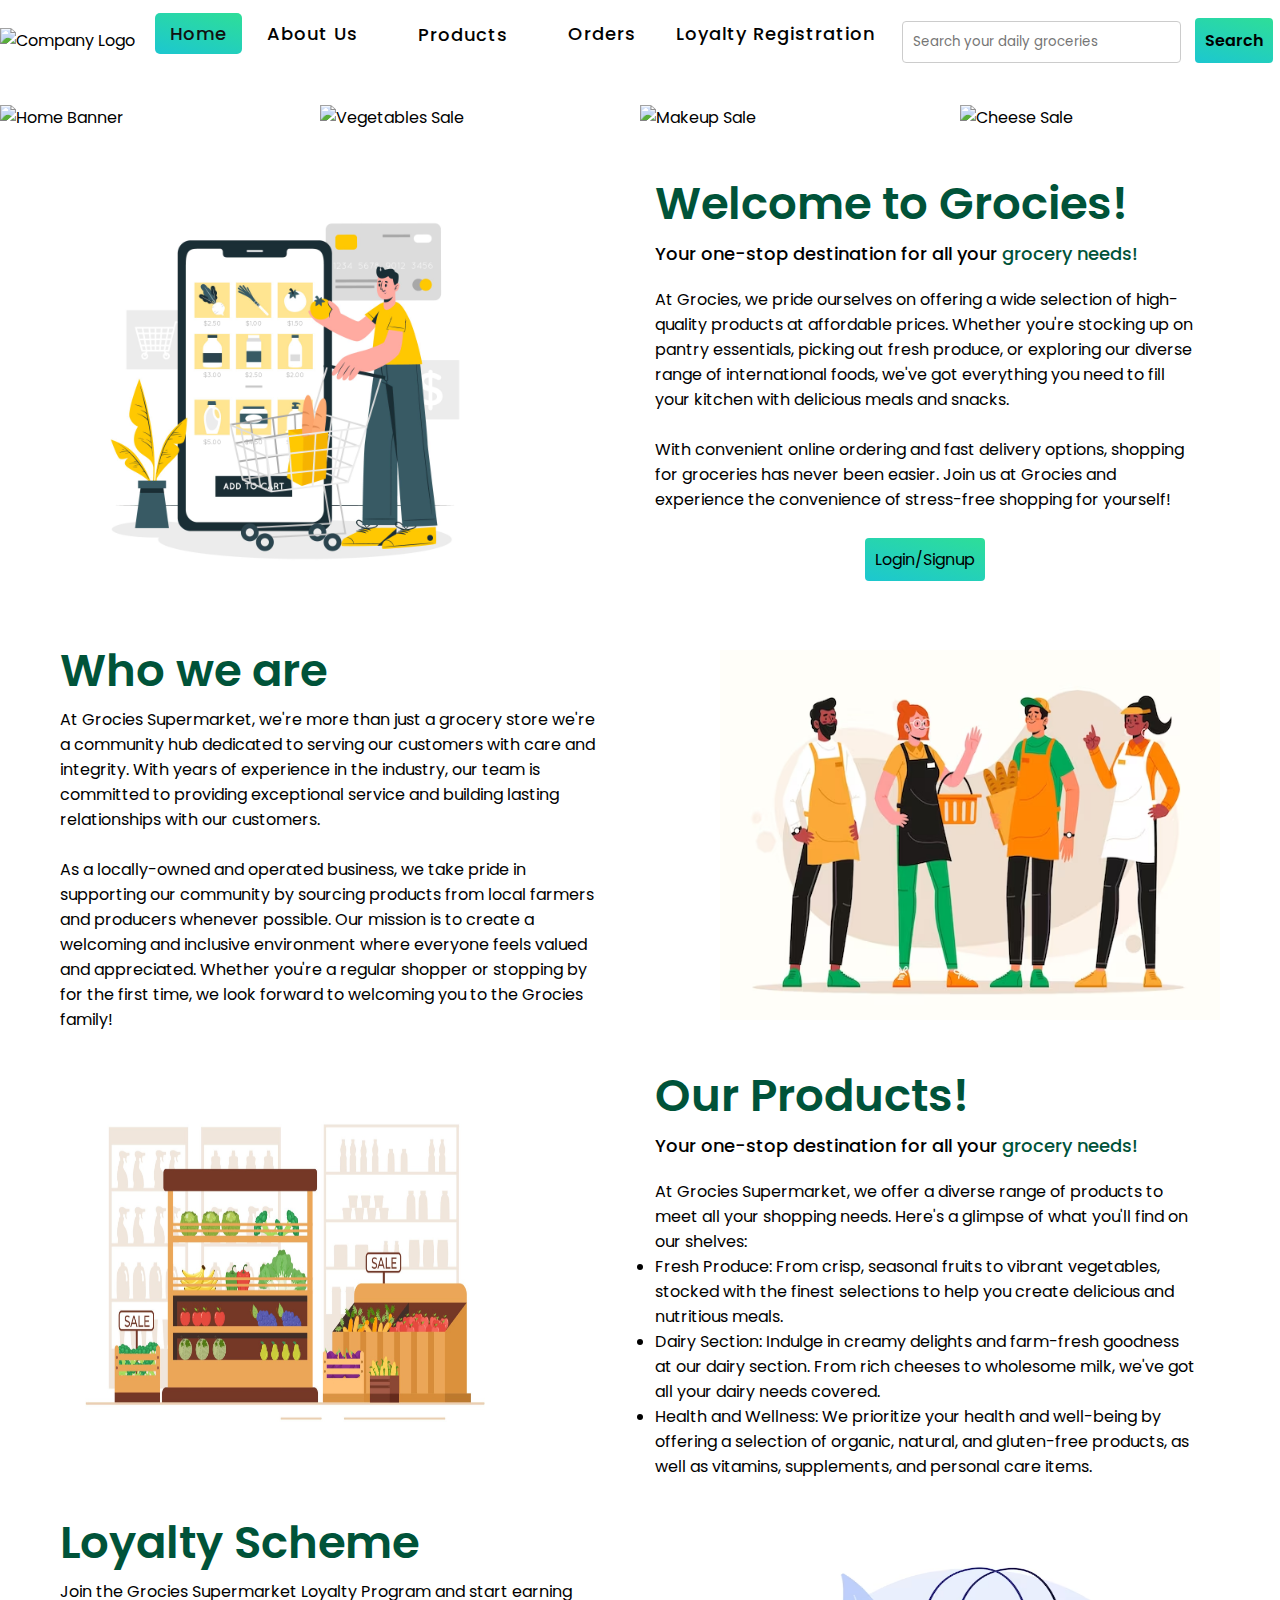
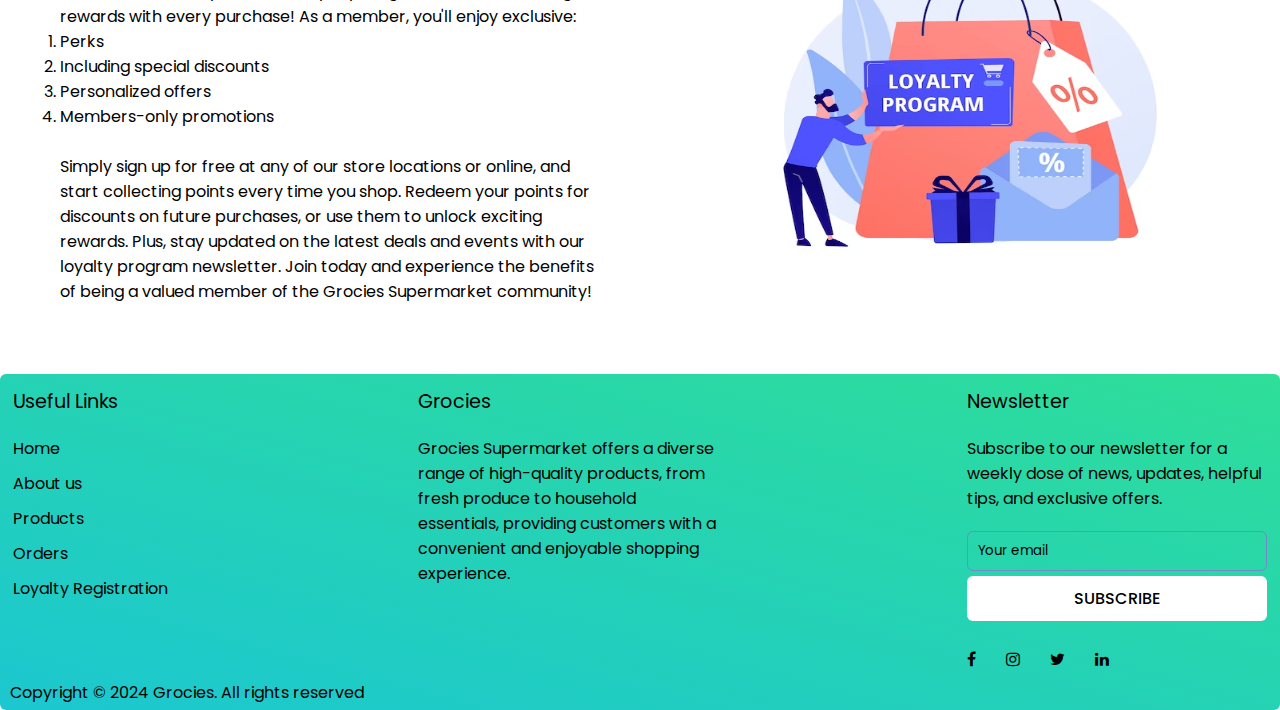
==== index.html @ 1a6c2f51 "Grocies Supermarket" ====
<!DOCTYPE html>
<html lang="en">
<head>
    <meta charset="UTF-8">
    <meta name="keywords" content="Supermarket,groceries,Grocies,fresh,produce">
    <meta name="viewport" content="width=device-width, initial-scale=1.0">
    <title>Home</title>
    <link rel="apple-touch-icon" sizes="180x180" href="images/favicon/apple-touch-icon.png">
    <link rel="icon" type="image/png" sizes="32x32" href="images/favicon/favicon-32x32.png">
    <link rel="icon" type="image/png" sizes="16x16" href="images/favicon/favicon-16x16.png">
    <link rel="mask-icon" href="images/favicon/safari-pinned-tab.svg" color="#5bbad5">
    <meta name="msapplication-TileColor" content="#da532c">
    <meta name="theme-color" content="#ffffff">
    <link rel="manifest" href="manifest.webmanifest">
    <link rel="stylesheet" href="css/index.css">
    <link rel="stylesheet" href="https://cdnjs.cloudflare.com/ajax/libs/font-awesome/5.15.2/css/all.min.css"/>
    <link rel="stylesheet" href="https://cdnjs.cloudflare.com/ajax/libs/font-awesome/4.7.0/css/font-awesome.min.css">
</head>
<body>
<header>
<!--Navigation bar-->
  <nav>
    <div>
        <img src="images/Logo.png" alt="Company Logo" class="logo">
      </div>
  <input type="checkbox" id="click">
  <label for="click" class="menu-btn">
    <i class="fas fa-bars"></i>
  </label>
  <ul>
    <li><a class="active" href="index.html">Home</a></li>
    <li><a href="Aboutus.html">About Us</a></li>
    <li><div class="dropdown">
      <button class="dropbtn"><a href="Products.html">Products</a></button>
      <div class="dropdown-content">
        <a href="veg.html">Vegetables</a>
        <a href="dairy.html">Dairy</a>
        <a href="cosmetics.html">Cosmetics</a>
      </div>
    </div>
  </div></li>
    <li><a href="orders.html">Orders</a></li>
    <li><a href="loyalty.html">Loyalty Registration</a></li>
  </ul>
  <div class="search">
    <input type="text" placeholder="Search your daily groceries" />
    <button type="button">Search</button>
  </div>
  <div>
</div>
</nav>
<br>
  <div class="container">
    <div class="wrapper">
        <img src="images/home banner.png" alt="Home Banner">
        <img src="images/vege sale.png" alt="Vegetables Sale">
        <img src="images/makeup sale.png" alt="Makeup Sale">
        <img src="images/cheese sale.png" alt="Cheese Sale">
    </div>
  </div>
</div>
</header>
<main>
  <!--Introduction content to the supermarket-->
  <section class="aboutus">
    <div class="about">
      <img src="images/Intro home.jpg" class="pic" alt="Shopping online at grocies">
      <div class="text">
        <h2>Welcome to Grocies!</h2>
        <h5>Your one-stop destination for all your<span> grocery needs!</span></h5>
          <p>At Grocies, we pride ourselves on offering a wide selection of high-quality products at affordable prices. Whether you're stocking up on pantry essentials, picking out fresh produce, or exploring our diverse range of international foods, we've got everything you need to fill your kitchen with delicious meals and snacks. <br><br>
          With convenient online ordering and fast delivery options, shopping for groceries has never been easier. Join us at Grocies and experience the convenience of stress-free shopping for yourself!</p>
          <div class="box">
            <a class="button" href="#popup1">Login/Signup</a>
          </div>
          <div id="popup1" class="overlay">
            <div class="popup">
                <a class="close" href="#">&times;</a>
                <form action="#" name="login/signup">
                    <h2>Login</h2>
                      <div class="input-field">
                      <input type="text" required>
                      <label>Enter your email</label>
                    </div>
                    <div class="input-field">
                      <input type="password" required>
                      <label>Enter your password</label>
                    </div>
                    <div class="forget">
                      <label for="remember">
                        <input type="checkbox" id="remember">
                        <p>Remember me</p>
                      </label>
                      <a href="#">Forgot password?</a>
                    </div>
                    <button type="submit">Log In</button>
                    <div class="register">
                      <p>Don't have an account? <a href="#">Register</a></p>
                    </div>
                  </form>
            </div>
          </div>
        </div>
    </div>
    <section>
      <div class="about2">
        <img src="images/supermarket-workers-collection-concept_52683-37013.avif" class="pic2" alt="Our team of workers">
        <div class="text">
          <h2>Who we are</h2>
            <p>At Grocies Supermarket, we're more than just a grocery store we're a community hub dedicated to serving our customers with care and integrity. With years of experience in the industry, our team is committed to providing exceptional service and building lasting relationships with our customers. <br><br>
            As a locally-owned and operated business, we take pride in supporting our community by sourcing products from local farmers and producers whenever possible. Our mission is to create a welcoming and inclusive environment where everyone feels valued and appreciated. Whether you're a regular shopper or stopping by for the first time, we look forward to welcoming you to the Grocies family!</p>
        </div>
      </div>
      <section>
        <div class="about">
        <img src="images/para2 img.jpg" class="pic" alt="Our produce">
        <div class="text">
          <h2>Our Products!</h2>
          <h5>Your one-stop destination for all your<span> grocery needs!</span></h5>
          <p>
            At Grocies Supermarket, we offer a diverse range of products to meet all your shopping needs. Here's a glimpse of what you'll find on our shelves:
            <ul><li>Fresh Produce: From crisp, seasonal fruits to vibrant vegetables, stocked with the finest selections to help you create delicious and nutritious meals.</li></ul>
            <ul><li>Dairy Section: Indulge in creamy delights and farm-fresh goodness at our dairy section. From rich cheeses to wholesome milk, we've got all your dairy needs covered.</li></ul>
            <ul><li>Health and Wellness: We prioritize your health and well-being by offering a selection of organic, natural, and gluten-free products, as well as vitamins, supplements, and personal care items.</li></ul>
          </p>
        </div>
      </div>
      <section>
        <div class="about2">
        <img src="images/loyalty.avif" class="pic2" alt="our loyalty program">
        <div class="text">
          <h2>Loyalty Scheme</h2>
          <p>Join the Grocies Supermarket Loyalty Program and start earning rewards with every purchase! As a member, you'll enjoy exclusive:
          <br>
          <ol>
          <li>Perks</li>
          <li>Including special discounts</li>
          <li>Personalized offers</li> 
          <li>Members-only promotions</li>
          </ol>
          <br>
          Simply sign up for free at any of our store locations or online, and start collecting points every time you shop. Redeem your points for discounts on future purchases, or use them to unlock exciting rewards. 
          Plus, stay updated on the latest deals and events with our loyalty program newsletter. Join today and experience the benefits of being a valued member of the Grocies Supermarket community!</p>
        </div>
      </div>
  </section>
</main>
  <!--Footer section-->
  <footer>
    <section class="footer">
      <div class="footer-row">
        <div class="footer-col">
          <h4>Useful Links</h4>
          <ul class="links">
            <li><a href="index.html">Home</a></li>
            <li><a href="Aboutus.html">About us</a></li>
            <li><a href="Products.html">Products</a></li>
            <li><a href="orders.html">Orders</a></li>
            <li><a href="loyalty.html">Loyalty Registration</a></li>
          </ul>
        </div>
        <div class="footer-col">
          <h4>Grocies</h4>
          <p class="links">
            Grocies Supermarket offers a diverse range of high-quality products, from fresh produce to household essentials, providing customers with a convenient and enjoyable shopping experience.
          </p>
        </div>
        <div class="footer-col">
          <h4>Newsletter</h4>
          <p>
            Subscribe to our newsletter for a weekly dose
            of news, updates, helpful tips, and
            exclusive offers.
          </p>
          <form action="#">
            <input type="text" placeholder="Your email" required>
            <button type="submit">SUBSCRIBE</button>
          </form>
          <div class="icons">
            <a href="https://www.facebook.com/"  class="fa fa-facebook" title="facebook logo"></a>
            <a href="https://www.instagram.com/" class="fa fa-instagram" title="instagram logo"></a>
            <a href="https://twitter.com/" class="fa fa-twitter" title="twitter logo"></a>
            <a href="https://www.linkedin.com/" class="fa fa-linkedin" title="linkedin logo"></a>
          </div>
        </div>
      </div>
      <div class="bottom-details">
        <div class="bottom_text">
          <p>Copyright © 2024 Grocies. All rights reserved</p>
        </div>
      </div>
    </section>
  <!-- References
  GeeksforGeeks. (2020). Programming a slideshow with HTML and CSS. [online] Available at: https://www.geeksforgeeks.org/programming-a-slideshow-with-html-and-css/.
  www.w3schools.com. (n.d.). How To Create a Popup Form With CSS. [online] Available at: https://www.w3schools.com/howto/howto_js_popup_form.asp.
  Image References
  Canva (2024). Canva. [online] Canva. Available at: https://www.canva.com/.
  versolabs.com. (n.d.). European Grocery Retailer: Personalizing the experience for online shoppers – VersoLabs. [online] Available at: https://versolabs.com/european-grocery-retailer-personalizing-the-experience-for-online-shoppers/ [Accessed 23 April 2024].
  Freepik. (n.d.). Premium Vector | Supermarket with shelves grocery items and full shopping cart products and consumers in illustration. [online] Available at: https://www.freepik.com/premium-vector/supermarket-with-shelves-grocery-items-full-shopping-cart-products-consumers-illustration_25163768.htm [Accessed 25 April 2024].-->
</footer>
</body>
</html>
---- css/index.css ----
@import url('https://fonts.googleapis.com/css2?family=Poppins:wght@200;300;400;500;600;700&display=swap');
/*General styling*/
*{
  margin: 0;
  padding: 0;
  box-sizing: border-box;
  font-family: 'Poppins', sans-serif;
} 

/*Navigation bar*/
nav{
  display: flex;
  height: 80px;
  width: 100%;
  background: #ffffff;
  align-items: center;
  justify-content: space-between;
  flex-wrap: wrap;
}
nav .logo{
  width: 150px;
}
nav ul{
  display: flex;
  flex-wrap: wrap;
  list-style: none;
}
nav ul li{
  margin: 0 5px;
}
nav ul li a{
  color: #020202;
  text-decoration: none;
  font-size: 18px;
  font-weight: 500;
  padding: 8px 15px;
  border-radius: 5px;
  letter-spacing: 1px;
  transition: all 0.3s ease;
}
nav ul li a.active,
nav ul li a:hover{
  color: #111;
  background: linear-gradient(375deg, #1cc7d0, #2ede98);
}
nav .menu-btn i{
  color: #fff;
  font-size: 22px;
  display: none;
}
input[type="checkbox"]{
  display: none;
}
.dropbtn {
  color: rgb(0, 0, 0);
  border: none;
  cursor: pointer;
  background: white;
  font-size: 18px;
  font-weight: 500;
  border-radius: 5px;
  letter-spacing: 1px;
  margin-top: -7%;
}

.buttons button:hover{
  color:rgb(3, 3, 3); 
}

.dropdown {
  position: relative;
  display: inline-block;
}

.dropbtn:hover{
  background: linear-gradient(375deg, #1cc7d0, #2ede98);
}

.dropdown-content {
  display: none;
  position: absolute;
  background-color: #f9f9f9;
  min-width: 160px;
  box-shadow: 0px 8px 16px 0px rgba(0,0,0,0.2);
  z-index: 1;
}

.dropdown-content a {
  color: black;
  padding: 12px 16px;
  text-decoration: none;
  display: block;
}

.dropdown-content a:hover {
  background: linear-gradient(375deg, #1cc7d0, #2ede98);
}

.dropdown:hover .dropdown-content {
  display: block;
}

.search input{
  padding: 10px;
  width: auto;
  border: 1px solid #ccc;
  border-radius: 4px;
  margin-right: 10px;
}

.search button {
  background: linear-gradient(375deg, #1cc7d0, #2ede98);
  color: rgb(0, 0, 0);
  padding: 10px 10px;
  border: none;
  border-radius: 4px;
  cursor: pointer;
}

.search button:hover{
  background: linear-gradient(375deg, #7eb9bc, #88cfb3);
  color:rgb(3, 3, 3);
}

@media (max-width: 920px) {
  .menu-btn{
    display: block;
    position: relative;
    justify-self: center;
  }
  nav .menu-btn i{
    display: block;
    color: #020202;
  }
  #click:checked ~ .menu-btn i:before{
    content: "\f00d";
    color: #111;
  }

  nav .logo{
    width: 120px;
  }

  nav ul{
    position: absolute;
    top: 80px;
    left: -300%;
    background: #ffffff;
    height: 100vh;
    display: block;
    transition: all 0.3s ease;
    box-shadow: 0px 8px 16px 0px rgba(0,0,0,0.2);
    text-align: center;
  }
  #click:checked ~ ul{
    left: 0;
  }
  nav ul li{
    width: 100%;
    margin: 10px 0;
  }
  nav ul li a{
    width: 100%;
    display: block;
    font-size: 20px;
  }
  #click:checked ~ ul li a{
    margin-left: 0px;
  }
  nav ul li a.active,
  nav ul li a:hover{
    background: none;
    color: #1cc7d0
  }

  .dropdown-content {
    display: block;
    position: relative;
    background-color: #ffffff;
    box-shadow: none;
    text-align: center;
  }
  .dropdown-content a:hover{
    background: none;
  }
  .dropbtn:hover{
    background: none;
  }
}

/*search bar in the nav bar*/
.search {
  align-items: center;
}

.search input{
  padding: 10px;
  width: fit-content;
  border: 1px solid #ccc;
  border-radius: 4px;
  margin-right: 10px;
}

.search button {
  background: linear-gradient(375deg, #1cc7d0, #2ede98);
  color: rgb(0, 0, 0);
  padding: 10px 10px;
  border: none;
  border-radius: 4px;
  cursor: pointer;
}

  .search button:hover{
    background: linear-gradient(375deg, #7eb9bc, #88cfb3);
    color:rgb(3, 3, 3);
  }

  /*banner slideshow*/
  .banner {
    position: relative;
    width: 100%;
    height: auto; 
    margin-top: 1%;
  }

  .container{
    width: 100%;
    position: relative;
    overflow: hidden;
    align-self: center;
    z-index: -2;
  }

  .wrapper{
    width: 100%;
    display: flex;
    animation: slide 16s infinite;
  }
  
  img{
    width: 100%;
  }
  
  @keyframes slide{
    0%{
        transform: translateX(0);
    }
    25%{
        transform: translateX(0);
    }
    30%{
        transform: translateX(-100%);
    }
    50%{
        transform: translateX(-100%);
    }
    55%{
        transform: translateX(-200%);
    }
    75%{
        transform: translateX(-200%);
    }
    80%{
        transform: translateX(-300%);
    }
    100%{
        transform: translateX(-300%);
    }
  }
 
  /*Introduction Content*/

  .aboutus{
    width: 100%;
    padding: 40px 0;
    background: #ffffff;
  }

  .pic{
    height: 400px;
    width:  400px;
  }
  .about{
    width: 100%;
    margin: 0 auto;
    display: flex;
    align-items: center;
    justify-content: space-around;
    padding-bottom: 30px;
  }

  .pic2{
    height: 370px;
    width:  500px;
    order: 2;
  }
  .about2{
      width: 100%;
      margin: 0 auto;
      display: flex;
      align-items: center;
      justify-content: space-around;
      padding-bottom: 30px;
    }
  
    .text{
      width: 540px;
    }
    .text h2{
      font-size: 45px;
      font-weight: 600;
      margin-bottom: 2px;
      color: #005339;
    }
    .text h5{
      font-size: 18px;
      font-weight: 500;
      margin-bottom: 20px;
    }
    span{
      color: #005339;
    }

/*Login & Signup Popup box*/

    .box {
      width: 40%;
      margin: 0 auto;
      background: rgba(255,255,255,0.2);
      padding: 35px;
      text-align: center;
    }
    
    .button {
      font-size: 1em;
      padding: 10px;
      color: #000000;
      background: linear-gradient(375deg, #1cc7d0, #2ede98);
      text-decoration: none;
      cursor: pointer;
      border: none;
      border-radius: 4px;
    }
    .button:hover {
      background: linear-gradient(375deg, #7eb9bc, #88cfb3);
    }
    
    .overlay {
      position: fixed;
      top: 0;
      bottom: 0;
      left: 0;
      right: 0;
      background: rgba(0, 0, 0, 0.7);
      visibility: hidden;
      opacity: 0;
    }
    .overlay:target {
      visibility: visible;
      opacity: 1;
    }
    .popup {
      margin: 70px auto;
      padding: 20px;
      background: #fff;
      border-radius: 5px;
      width: 30%;
      position: relative;
    }
    .popup .close {
      position: absolute;
      top: 20px;
      right: 30px;
      font-size: 30px;
      font-weight: bold;
      text-decoration: none;
      color: #333;
    }
    .popup .content {
      max-height: 30%;
      overflow: auto;
    }
    
    form {
      display: flex;
      flex-direction: column;
    }
    h2 {
      font-size: 2rem;
      margin-bottom: 20px;
      color: #000000;
    }
    .input-field {
      position: relative;
      border-bottom: 2px solid #000000;
      margin: 15px 0;
    }
    .input-field label {
      position: absolute;
      top: 50%;
      left: 0;
      transform: translateY(-50%);
      color: #000000;
      font-size: 16px;
      pointer-events: none;
      transition: 0.15s ease;
    }
    .input-field input {
      width: 100%;
      height: 40px;
      background: transparent;
      border: none;
      outline: none;
      font-size: 16px;
      color: #000000;
    }
    .input-field input:focus~label {
      font-size: 0.8rem;
      top: 10px;
      transform: translateY(-120%);
    }
    .forget {
      display: flex;
      align-items: center;
      justify-content: space-between;
      margin: 25px 0 35px 0;
      color: #000000;
    }
    .forget label {
      display: flex;
      align-items: center;
    }
    .forget label p {
      margin-left: 8px;
    }
    .wrapper a {
      color: #000000;
      text-decoration: none;
    }
    .wrapper a:hover {
      text-decoration: underline;
    }
    button {
      background: linear-gradient(375deg, #1cc7d0, #2ede98);
      color: #000;
      font-weight: 600;
      border: none;
      padding: 12px 20px;
      cursor: pointer;
      border-radius: 3px;
      font-size: 16px;
      border: 2px solid transparent;
      transition: 0.3s ease;
    }
    button:hover {
      color: #000000;
      background: linear-gradient(375deg, #7eb9bc, #88cfb3);
    }
    .register {
      text-align: center;
      margin-top: 30px;
      color: #000000;
    }
   

    /*Footer section*/

    .footer {
      position: absolute;
      width: 100%;
      background: linear-gradient(375deg, #1cc7d0, #2ede98);
      border-radius: 6px; 
    }
    
    .footer .footer-row {
      display: flex;
      flex-wrap: wrap;
      justify-content: space-between;
      gap: 3.5rem;
      padding: 1%;
    }
    
    .footer-row .footer-col h4 {
      color: #fff;
      font-size: 1.2rem;
      font-weight: 400;
      color: black;
    }
    
    .footer-col .links {
      margin-top: 20px;
    }
    
    .footer-col .links li {
      list-style: none;
      margin-bottom: 10px;
    }
    
    .footer-col .links li a {
      text-decoration: none;
      color: black;
    }
    
    .footer-col .links li a:hover {
      color: #fff;
    }
    
    .footer-col p {
      margin: 20px 0;
      color: black;
      max-width: 300px;
    }
    
    .footer-col form {
      display: flex;
      gap: 5px;
    }
    
    .footer-col input {
      height: 40px;
      border-radius: 6px;
      background: none;
      width: 100%;
      outline: none;
      border: 1px solid #7489C6 ;
      color: black;
      padding-left: 10px;
    }
    
    .footer-col input::placeholder {
      color: black;
    }
    
     .footer-col form button {
      background: #fff;
      outline: none;
      border: none;
      padding: 10px 15px;
      border-radius: 6px;
      cursor: pointer;
      font-weight: 500;
      transition: 0.2s ease;
    }
    
    .footer-col form button:hover {
      background: #cecccc;
    }
    
    .footer-col .icons {
      display: flex;
      margin-top: 30px;
      gap: 30px;
      cursor: pointer;
    }
    
    .footer-col .icons a {
      color: black;
      text-decoration: none;
    }
    
    .footer-col .icons a:hover  {
      color: #fff;
    }
    
    .bottom-details .bottom_text {
      color: rgb(0, 0, 0);
      margin-left: 10px;
      margin-bottom: 5px;
    }
    
    /*Media queries*/
    
    @media (max-width: 550px) {
      .footer {
        position: relative;
        bottom: 0;
        left: 0;
        transform: none;
        width: 100%;
        border-radius: 0;
      }
    
      .footer .footer-row {
        padding: 20px;
        gap: 1rem;
      }
    
      .footer-col form {
        display: block;
      }
    
      .footer-col form :where(input, button) {
        width: 100%;
      }
    
      .footer-col form button {
        margin: 10px 0 0 0;
      }

      .box{
        width: 70%;
      }
      .popup{
        width: 70%;
      }
      .form-container{
          width: 70%;
        }
      .pic, .pic2{
        width: 100%;
      }
    }
    
    @media (max-width: 950px) {
      .about, .about2{
        display: block;
        margin-left: 2%;
        text-align: center;
      }
      .text{
        width:100% ;
      }
      .aboutus{
        width: 100%;
      }
      .pic,.pic2{
        align-items: center;
      }
    }
    @media (max-width:400px){
      .search input{
        padding: 10px;
        width: 120px;
        border: 1px solid #ccc;
        border-radius: 4px;
        margin-right: 2px;
      }
    }
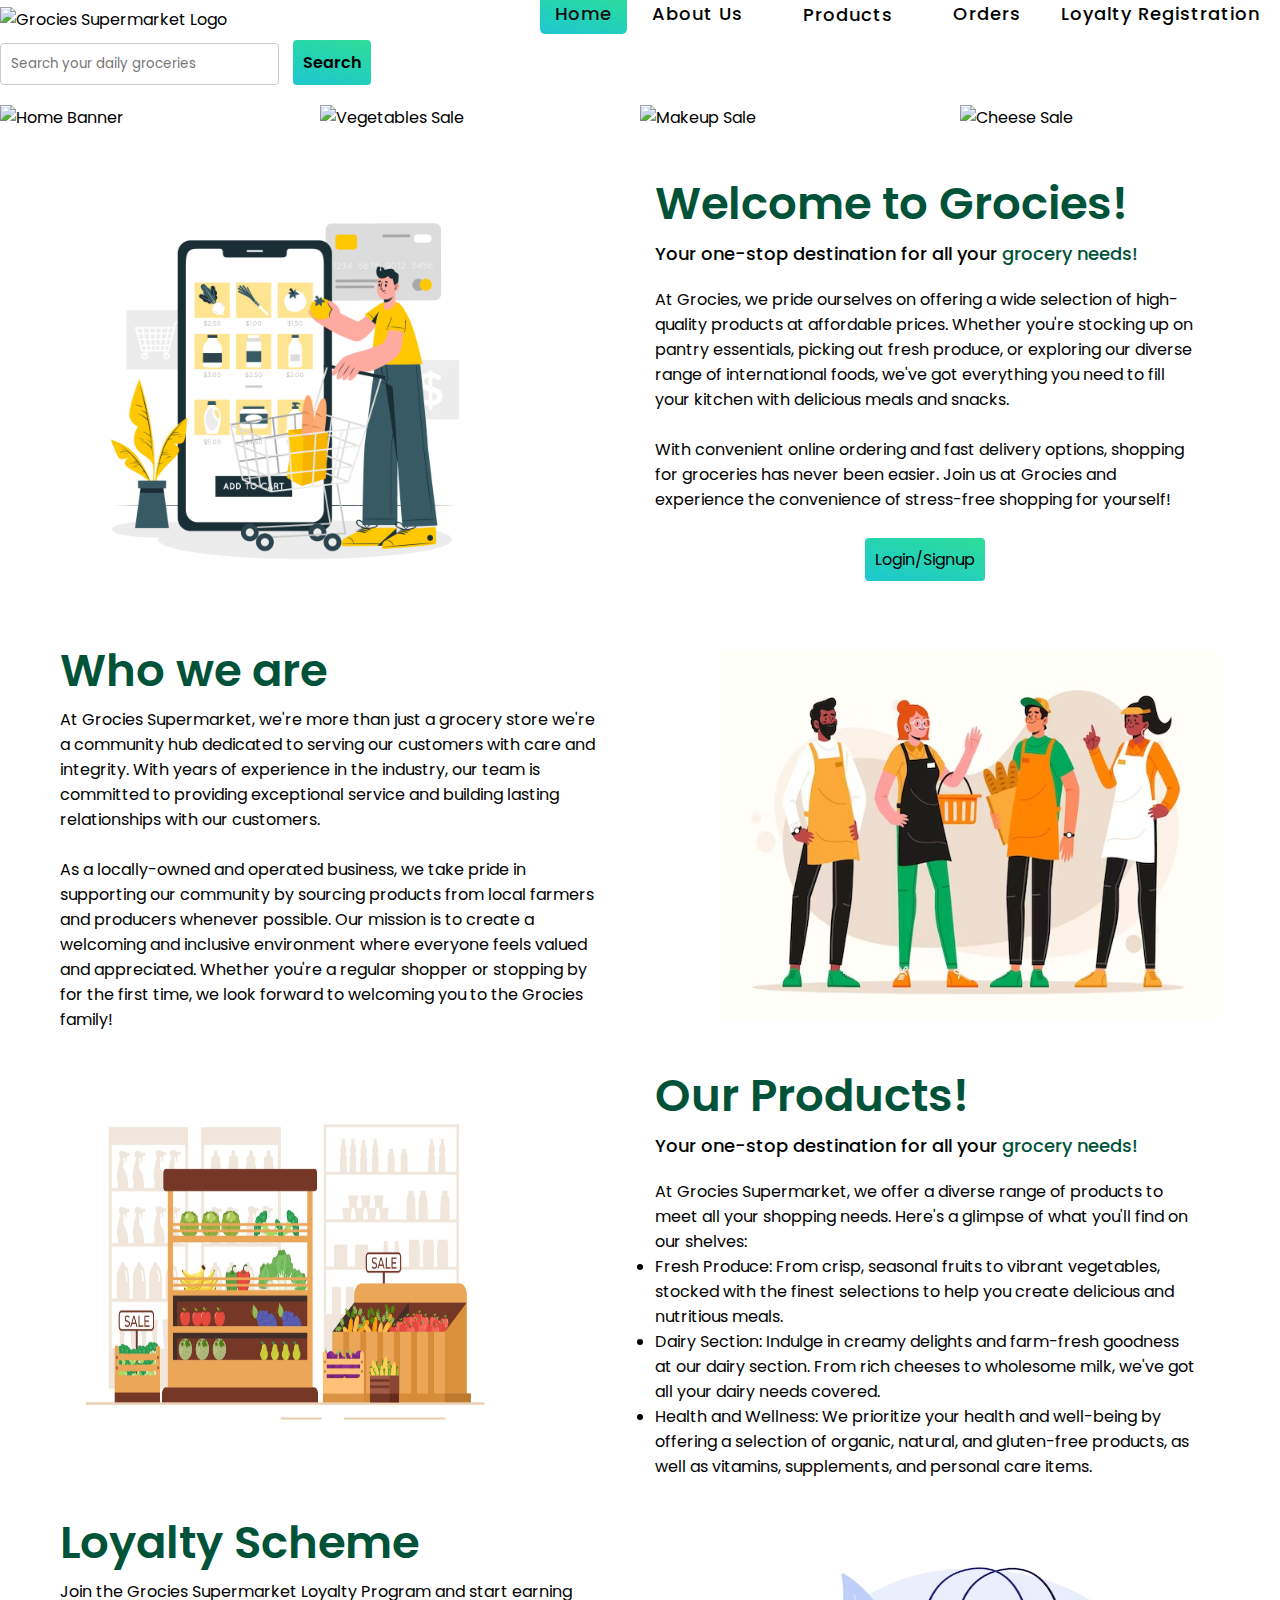
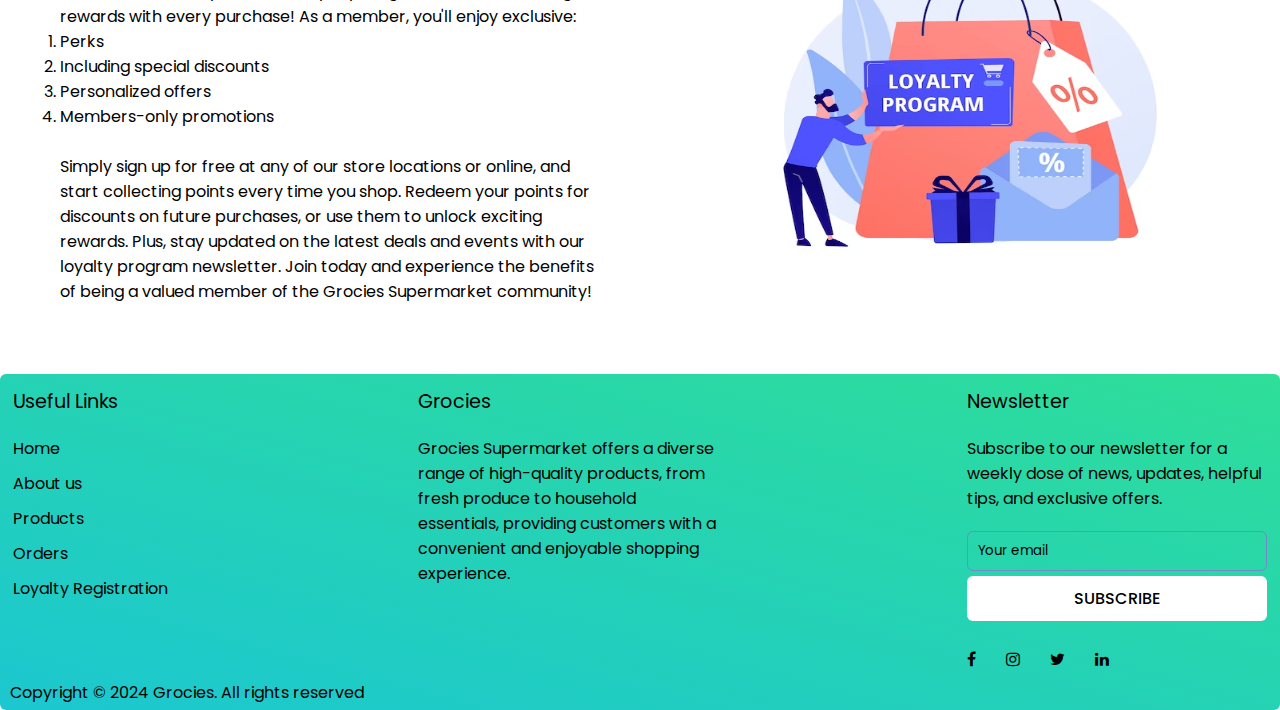
==== commit 1ec67a89: "Grocies Supermarket" ====
--- a/index.html
+++ b/index.html
@@ -21,7 +21,7 @@
 <!--Navigation bar-->
   <nav>
     <div>
-        <img src="images/Logo.png" alt="Company Logo" class="logo">
+        <img src="images/Logo.png" alt="Grocies Supermarket Logo" class="logo">
       </div>
   <input type="checkbox" id="click">
   <label for="click" class="menu-btn">
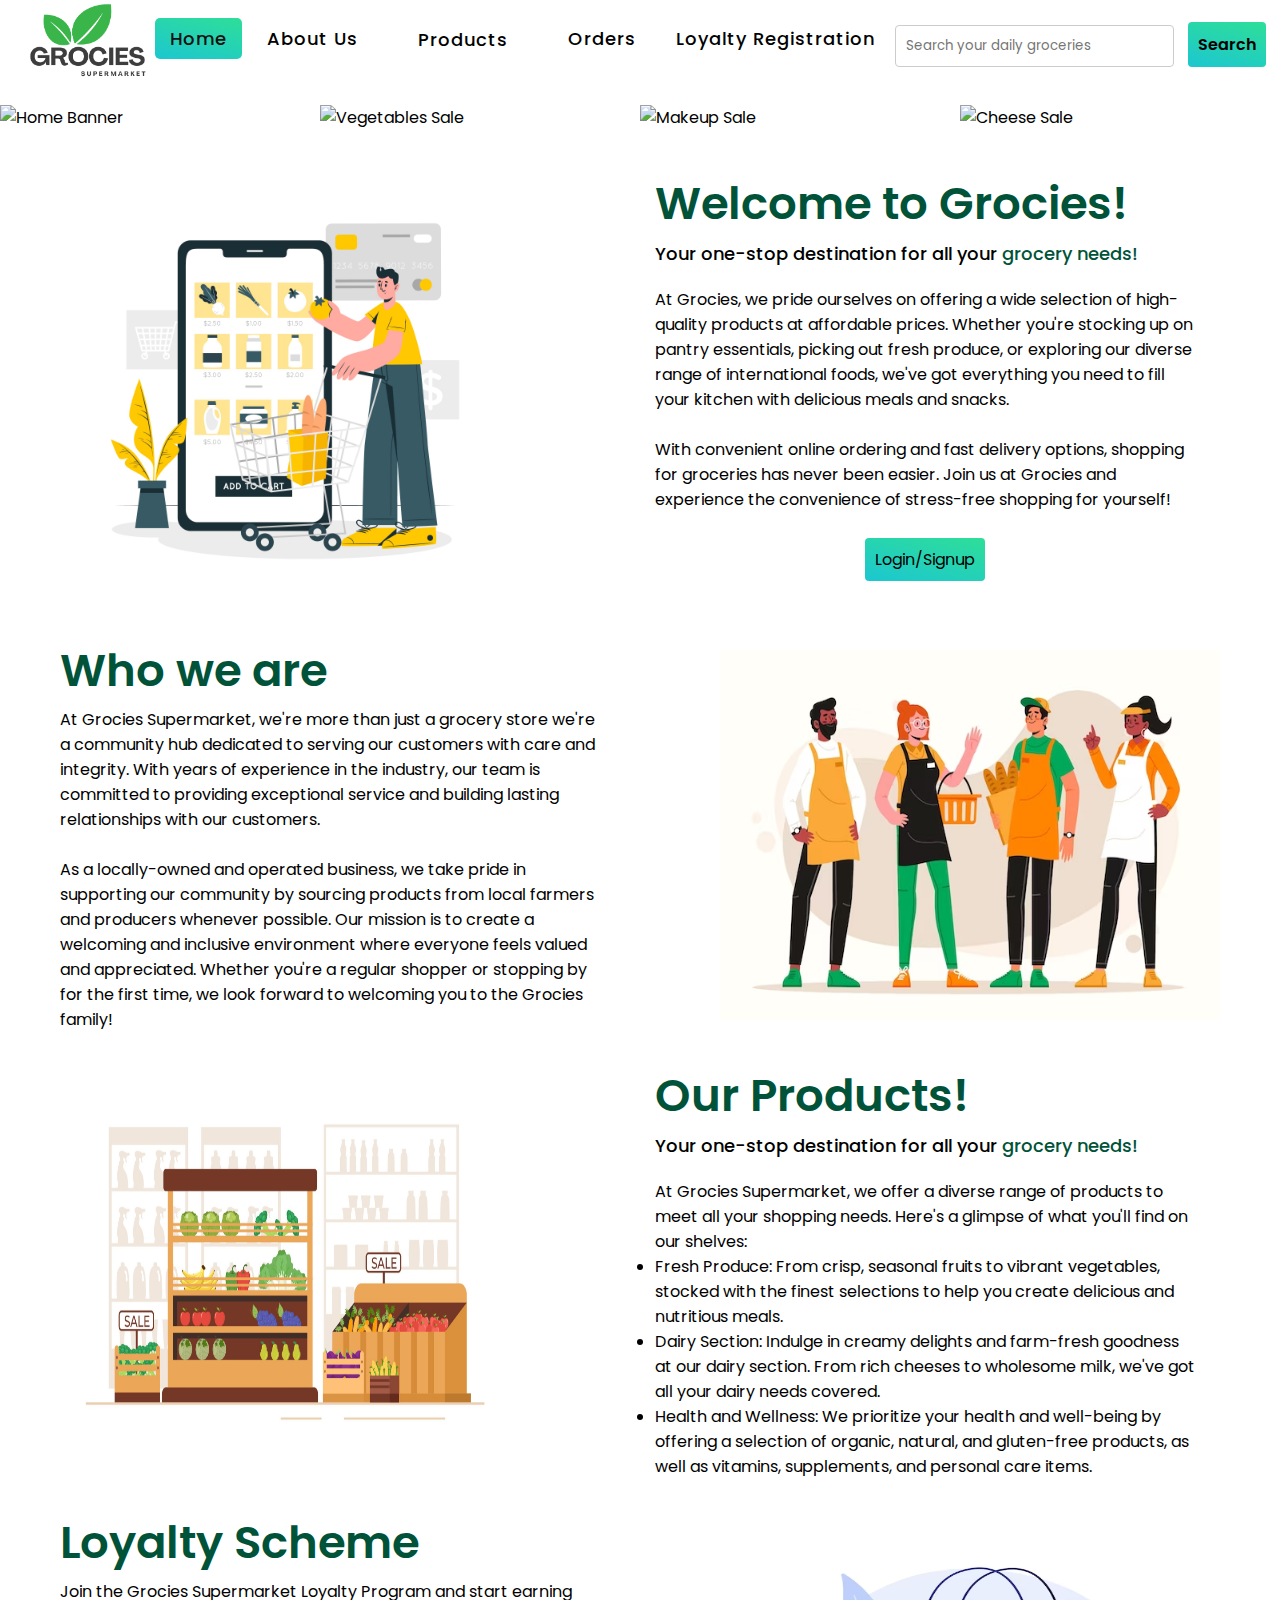
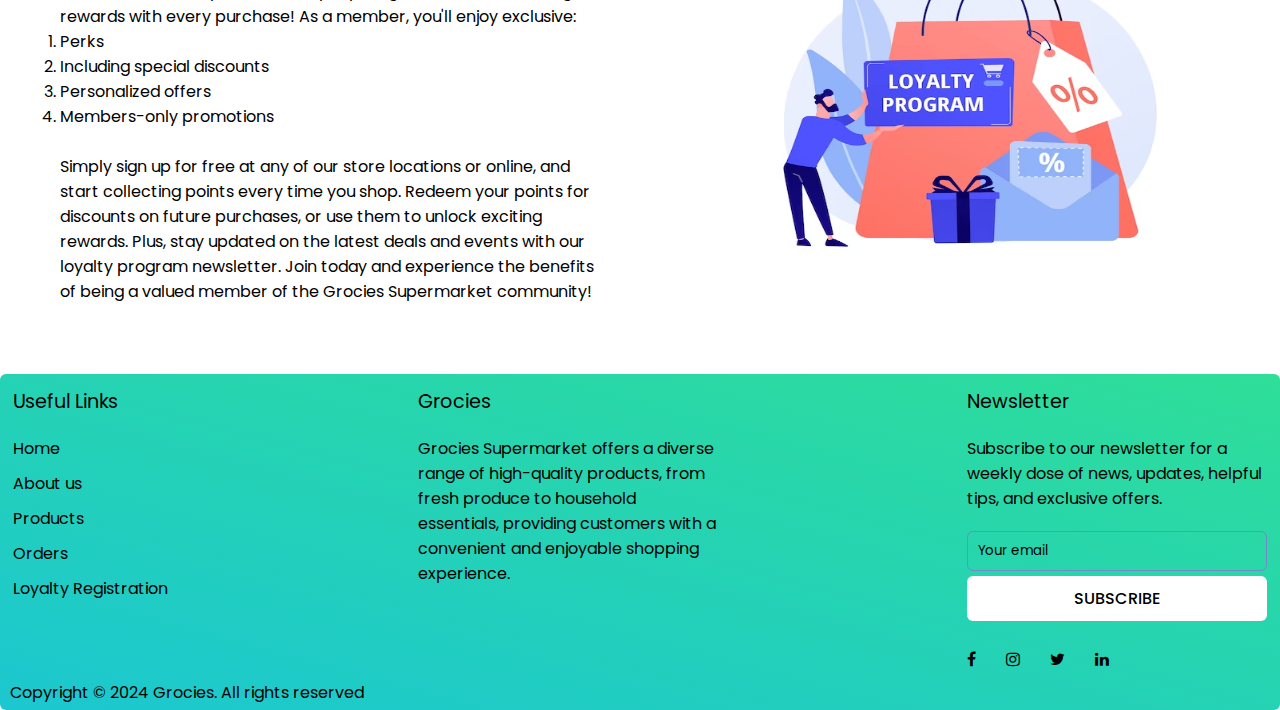
==== commit a200bae4: "Grocies Supermarket" ====
--- a/index.html
+++ b/index.html
@@ -21,7 +21,7 @@
 <!--Navigation bar-->
   <nav>
     <div>
-        <img src="images/Logo.png" alt="Grocies Supermarket Logo" class="logo">
+      <img src="images/logo.png" alt="Grocies Supermarket Logo" class="logo">
       </div>
   <input type="checkbox" id="click">
   <label for="click" class="menu-btn">
--- a/css/index.css
+++ b/css/index.css
@@ -14,7 +14,6 @@
   width: 100%;
   background: #ffffff;
   align-items: center;
-  justify-content: space-between;
   flex-wrap: wrap;
 }
 nav .logo{
@@ -151,6 +150,7 @@
     transition: all 0.3s ease;
     box-shadow: 0px 8px 16px 0px rgba(0,0,0,0.2);
     text-align: center;
+    justify-content: space-between;
   }
   #click:checked ~ ul{
     left: 0;
@@ -399,7 +399,6 @@
       position: absolute;
       top: 50%;
       left: 0;
-      transform: translateY(-50%);
       color: #000000;
       font-size: 16px;
       pointer-events: none;
@@ -635,5 +634,6 @@
         border-radius: 4px;
         margin-right: 2px;
       }
+
     }
    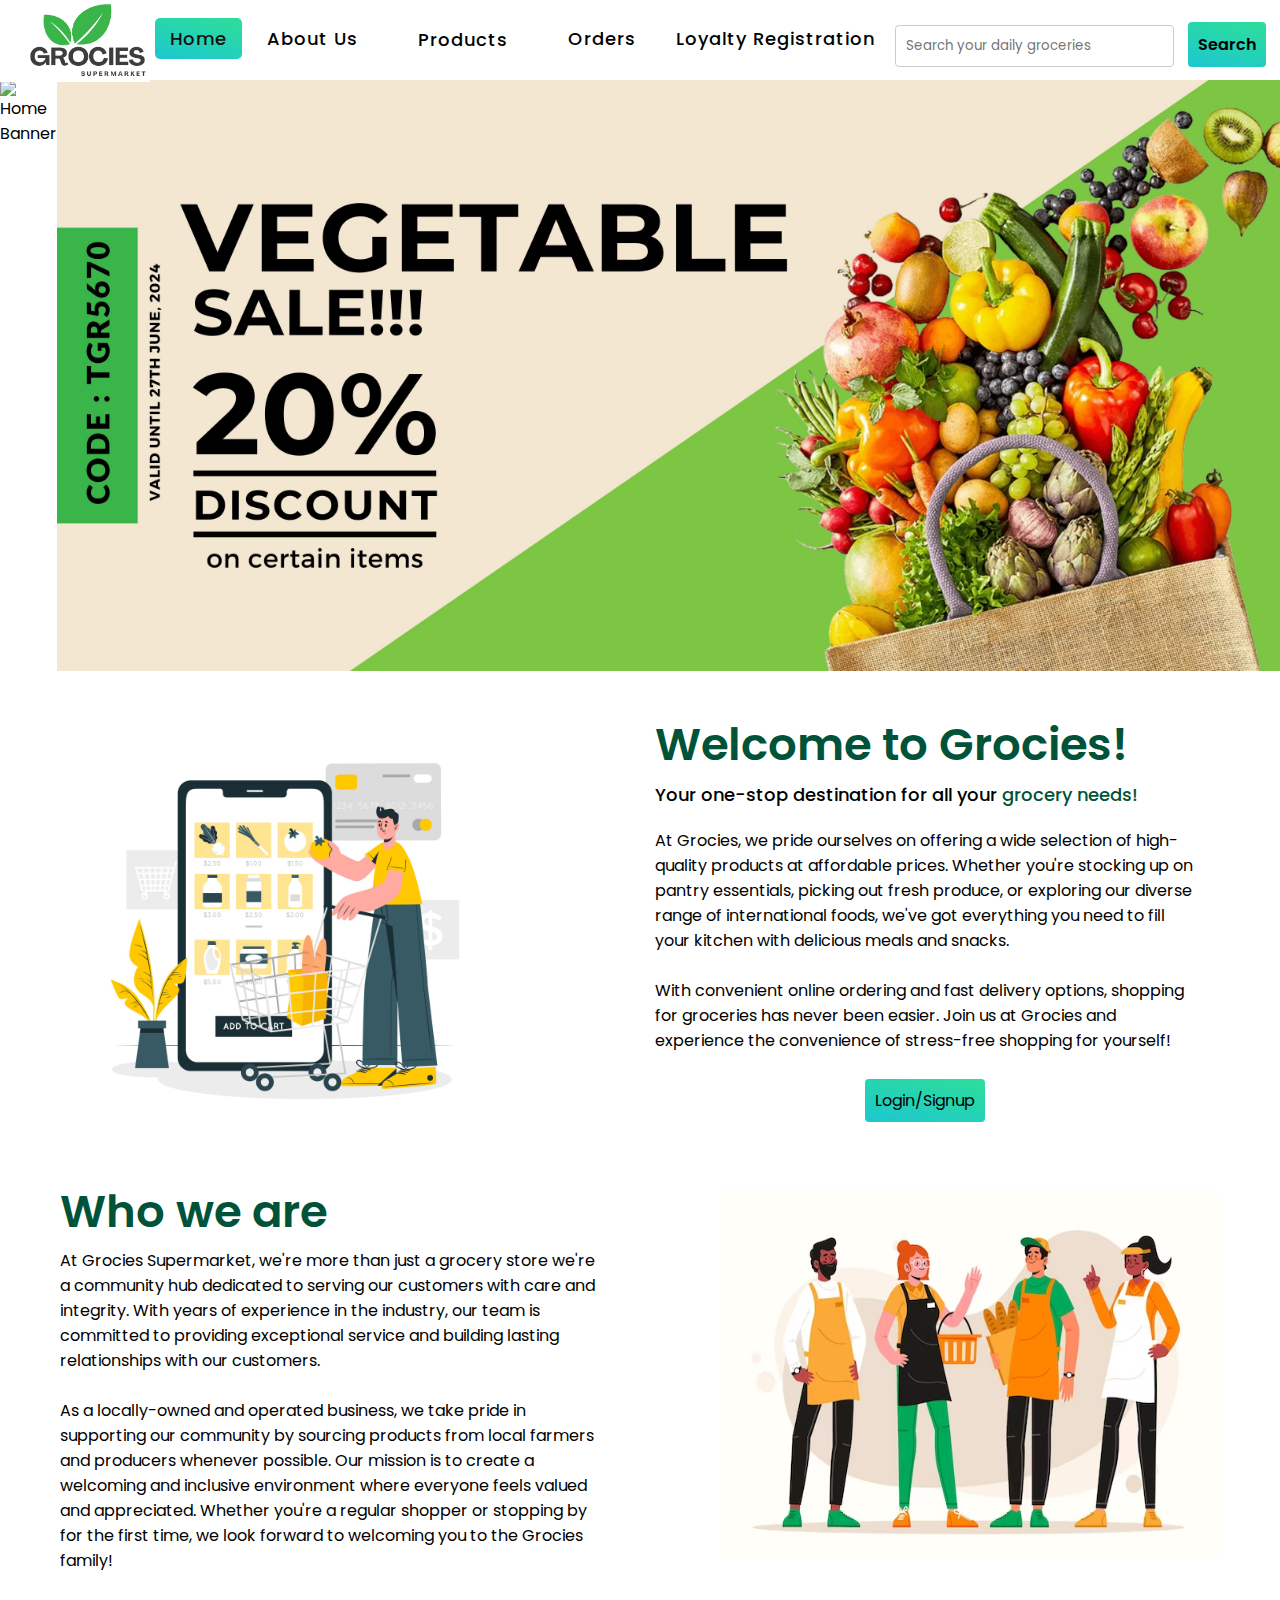
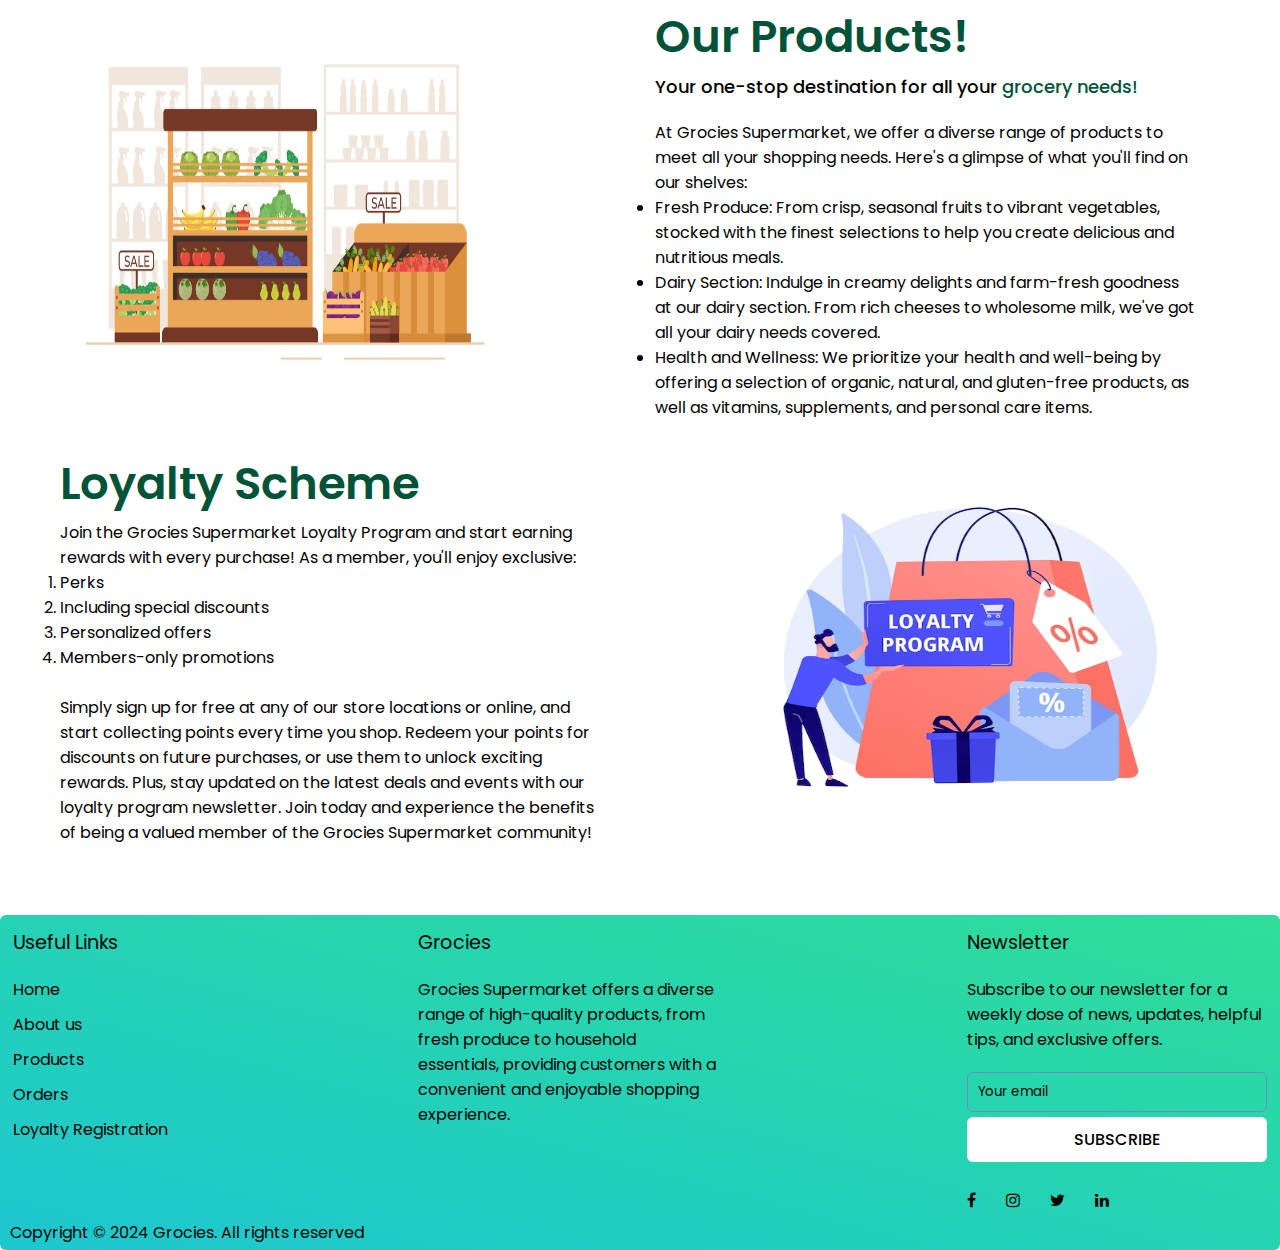
==== commit f3a73861: "Grocies Supermarket" ====
--- a/index.html
+++ b/index.html
@@ -48,15 +48,14 @@
   </div>
   <div>
 </div>
+<br>
 </nav>
-<br>
-  <div class="container">
-    <div class="wrapper">
-        <img src="images/home banner.png" alt="Home Banner">
-        <img src="images/vege sale.png" alt="Vegetables Sale">
-        <img src="images/makeup sale.png" alt="Makeup Sale">
-        <img src="images/cheese sale.png" alt="Cheese Sale">
-    </div>
+<div class="container">
+  <div class="wrapper">
+      <img src="images/home banner.png" alt="Home Banner">
+      <img src="images/vege sale.jpg" alt="Vegetables Sale">
+      <img src="images/makeup sale.jpg" alt="Makeup Sale">
+      <img src="images/cheese sale.jpg" alt="Cheese Sale">
   </div>
 </div>
 </header>
--- a/css/index.css
+++ b/css/index.css
@@ -267,7 +267,7 @@
         transform: translateX(-300%);
     }
   }
- 
+  
   /*Introduction Content*/
 
   .aboutus{
